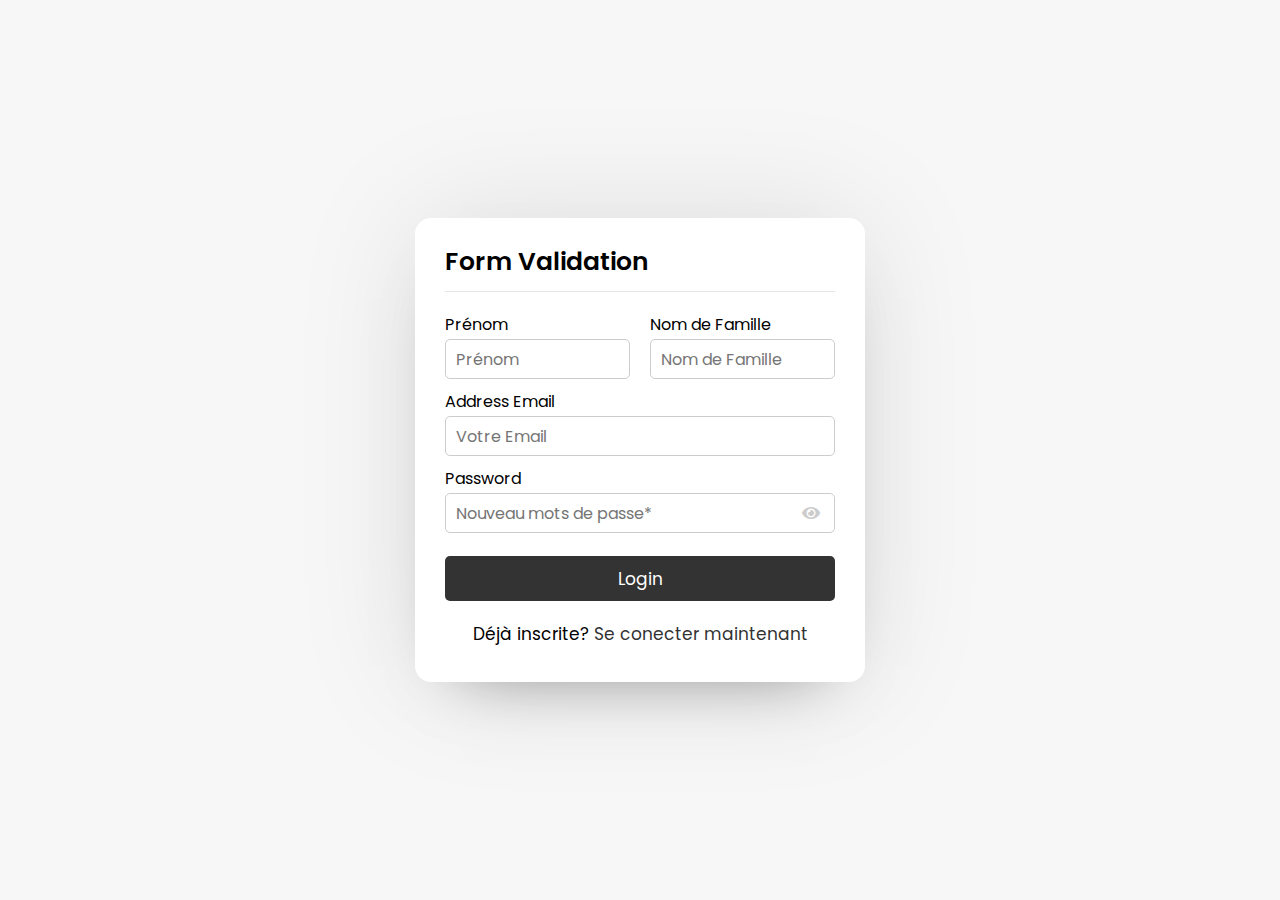
==== FormValidation/form.html @ 1e1b2046 "Close the Modal on Escape key pressed" ====
<!DOCTYPE html>
<html lang="fr">

<head>
	<meta charset="UTF-8">
	<meta name="viewport" content="width=device-width, initial-scale=1.0">
	<meta http-equiv="X-UA-Compatible" content="ie=edge">
	<title>Baro App|Jeremi</title>
	<link rel="stylesheet" type="text/css" href="style.css">
	<link rel="stylesheet" href="https://cdnjs.cloudflare.com/ajax/libs/font-awesome/5.15.2/css/all.min.css" />
</head>

<body>
	<div class="wrapper">
		<section class="form signup">
			<header>Form Validation</header>
			<form action="#">
				<div class="error-txt">Message d'erreur !</div>
				<div class="name-details">
					
					<div class="field input">
						<label>Prénom</label>
						<input type="text" placeholder="Prénom" id="firstName">
					</div>
					
					<div class="field input">
						<label>Nom de Famille</label>
						<input type="text" placeholder="Nom de Famille">
					</div>
				</div>
				
				<div class="field input">
					<label>Address Email</label>
					<input type="email" placeholder="Votre Email" class="email">
				</div>
			
				<div class="field input">
					<label>Password</label>
					<input type="password" placeholder="Nouveau mots de passe*">
					<i class="fas fa-eye"></i>
				</div>
				
				<!-- ----------------------------BOUTTON CONTINER AVEC LA DISCUSSION--------------------------------------------->
				<div class="field button">
					<input type="submit" value="Login" class="login">
				</div>
			</form>
			<!-- ----------------------------LIENS UTILS--------------------------------------------->
			<div class="link">Déjà inscrite? <a href="#">Se conecter maintenant</a></div>
		</section>
	</div>
	<script type="text/javascript" src="formValidation.js"></script>
</body>

</html>
---- FormValidation/style.css ----
@import url('https://fonts.googleapis.com/css2?family=Poppins:wght@200;300;400;500;600;700&display=swap');
*{
    margin: 0;
    padding: 0;
    box-sizing: border-box;
    text-decoration: none;
    font-family: 'Poppins', sans-serif;
}
body{
    display: flex;
    align-items: center;
    justify-content: center;
    min-height: 100vh;
    background: #f7f7f7;
}
.wrapper{
    background: #fff;
    width: 450px;
    border-radius: 16px;
    box-shadow: 0 0 128px 0 rgba(0,0,0,0.1),
                0 32px 64px -48px rgba(0,0,0,0.5);
}
/* ------ FORM CSS SIGNUP ----*/
.form {
    padding: 25px 30px;
}
.form header{
    font-size: 25px;
    font-weight: 600;
    padding-bottom: 10px;
    border-bottom: 1px solid #e6e6e6;
}
.form form{
    margin: 20px 0;
}
.form form .error-txt{
    color: #721c24;
    background: #f8d7da;
    padding: 8px 10px;
    text-align: center;
    border-radius: 5px;
    margin-bottom: 10px;
    border: 1px solid #f5c6cb;
    display: none;
}
.form form .field{
    display: flex;
    position: relative;
    flex-direction: column;
    margin-bottom: 10px;
}
.form form label{
    margin-bottom: 2px;
}
.form form .name-details{
    display: flex;
}
form .name-details .field:first-child{
    margin-right: 10px;
}
form .name-details .field:last-child{
    margin-left: 10px;
}
.form form .field input{
    outline: none;
}
.form form .input input{
    height: 40px;
    width: 100%;    
    font-size: 16px;
    padding: 0 10px;
    border: 1px solid #ccc;
    border-radius: 5px;
}
.form form .image input{
    font-size: 17px;
}
.form form .button input{
    margin-top: 13px;
    height: 45px;
    border:none;
    font-size: 17px;
    font-weight: 400;   
    background: #333;
    color: #fff;
    border-radius: 5px;
    cursor: pointer;
}
.form form .field i{
    position: absolute;
    right: 15px;
    color: #ccc;
    top: 70%;
    transform: translateY(-50%);
    cursor: pointer;
}
.form form .field i.active::before{
    color: #333;
    content: "\f070";
}
.form .link{
    text-align: center;
    margin: 10px 0;
    font-size: 17px;
}
.form .link a{
    color: #333;
}
.form .link a:hover{
    text-decoration: underline;
}



/* CSS Page User  */
.users{
    padding: 25px 30px;
}
.users header,
.users-list a{
    display: flex;
    align-items: center;
    padding-bottom: 20px;
    justify-content: space-between;
    border-bottom: 1px solid #e6e6e6;
}
.wrapper img{
    object-fit: cover;
    border-radius: 50%;
}
:is(.users, .users-list) .content{
    display: flex;
    align-items: center;
}
.users header .content img{
    height: 50px;
    width: 50px;   
}
:is(.users, .users-list) .details{
    color: #000;
    margin-left: 15px;
}
:is(.users, .users-list).details span{
    font-size: 18px;
    font-weight: 500;
}
.users header .logout{
    color: #fff;
    padding: 7px 15px;
    background: #333;
    border-radius: 5px;
}
.users .search{
    margin: 20px 0;
    display: flex;
    position: relative;
    align-items: center;
    justify-content: space-between;
}
.users .search .text{
    font-size: 18px;
}
.users .search input{
    position: absolute;
    height: 42px;
    width: calc(100% - 35px);
    border: 1px solid #ccc;
    padding: 0 13px;
    font-size: 16px;
    border-radius: 5px 0 0 5px;
    outline: none;
    opacity: 0;
    pointer-events: none;
    transition: all 0.3s ease;
}
.users .search input.active{
     opacity: 1;
    pointer-events: auto;
}
.users .search button{
    width: 47px;
    height: 42px;
    border: none;
    outline: none;
    color: #333;
    background: #fff;
    cursor: pointer;
    font-size: 17px;
    border-radius: 0 5px 5px 0;
    transition: all 0.2s ease;
}
.users .search button.active{
    color: #fff;
    background: #333;
}
.users .search button.active i::before {
    content: "\f00d";
}
.users-list{
    max-height: 350px;
    overflow-y:auto ;
}
:is(.users-list, .chat-box)::-webkit-scrollbar{
    width: 0px;
}
.users-list a{
    margin-bottom: 10px;
    page-break-after: 10px;
    padding-right: 15px;
    border-bottom-color: #f1f1f1 ;
}
.users-list a:last-child{
    border: none;
    margin-bottom: 0px;
}
.users-list a .content img{
    height: 40px;
    width: 40px;
}
.users-list a .content p{
    color: #67676a;
}
.users-list a .status-dot{
    font-size: 12px;
    color: #468669;
}
/* Nous utiliserons ce nom de classe dans le php pour montrer le satatus hors-ligne */
.users-list a .status-dot.offline{
    color: #ccc;

}



/* Chat area CSS code */
.chat-area header{
    display: flex;
    align-items: center;
    padding: 18px 30px;
}
.chat-area header .back-icon{
    font-size: 18px;
    color: #333;
}
.chat-area header img{
    height: 45px;
    width: 45px;
    margin: 0 15px;
}
.chat-area header span{
    font-size: 17px;
    font-weight: 500;
}
.chat-box {
    height: 500px;
    overflow: auto;
    background: #f7f7f7;
    padding: 10px 30px 20px 30px;
    box-shadow: inset 0 32px 32px -32px rgb(0 0 0 / 5%),
                inset 0 -32px 32px -32px rgb(0 0 0 / 5%);
}
.chat-box .chat-incoming {
    margin: 15px 0;
}
.chat-box p{
    word-wrap: break-word;
    padding: 8px 16px;
    box-shadow: inset 0 0 32px rgb(0 0 0 / 8%),
                inset 0 16px 16px -16px rgb(0 0 0 / 10%);
}
.chat-box .outgoing{
    display: flex;
}
.chat-outgoing .details{
    margin-left: auto;
    max-width: calc(100% - 130px);
}
.chat-outgoing .details p{
    background: #333;
    color:#fff; 
    border-radius: 10px 18px 0 18px;
}
.chat-box .chat-incoming{
    display: flex;
    align-items: flex-end;
}
.chat-box .chat-incoming img{
    height: 35px;
    width: 35px;
}
.chat-incoming .details{
    margin-left: 10px;
    margin-right: auto;
    max-width: calc(100% - 130px);
}
.chat-incoming .details p{
    color: #333;
    background: #F7F7F7;
    border-radius: 18px 18px 18px 0;
}
.chat-area .typing-area{
    padding: 10px 30px;
    display: flex;
    justify-content: space-between;
}
.typing-area input{
    height: 45px;
    width: calc(100% - 58px);
    font-size: 17px;
    border: 1px solid #ccc;
    padding: 0 13px;
    border-radius: 5px 0 0 5px;
    outline: none;
}
.typing-area button{
    width: 55px;
    border: none;
    outline: none;
    background: #333;
    color: #fff;
    font-size: 19px;
    cursor: pointer;
    border-radius: 0 5px 5px 0;
}
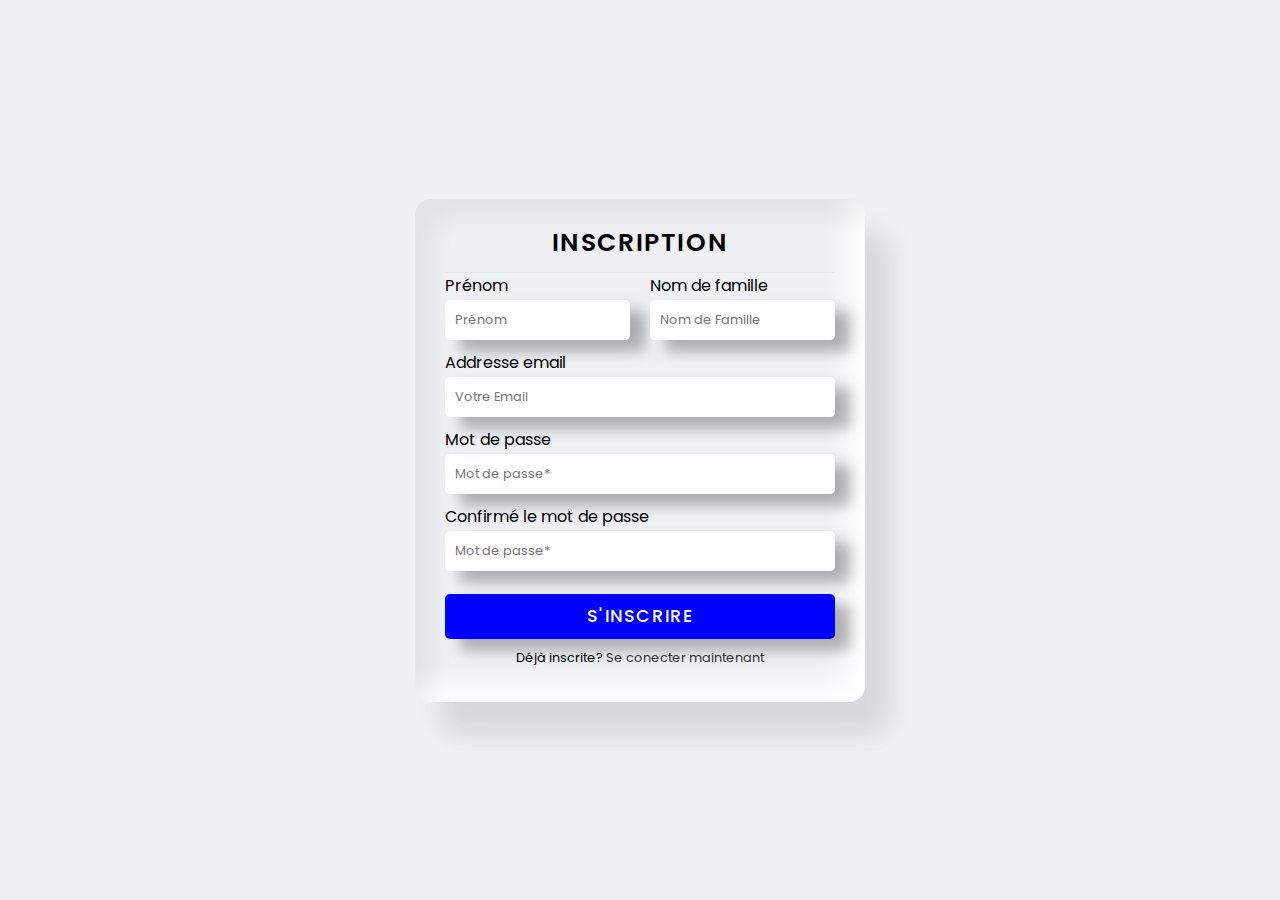
==== commit 44aaacf4: "Form validation Better UI" ====
--- a/FormValidation/form.html
+++ b/FormValidation/form.html
@@ -5,44 +5,46 @@
 	<meta charset="UTF-8">
 	<meta name="viewport" content="width=device-width, initial-scale=1.0">
 	<meta http-equiv="X-UA-Compatible" content="ie=edge">
-	<title>Baro App|Jeremi</title>
+	<title>Form|Validation</title>
 	<link rel="stylesheet" type="text/css" href="style.css">
 	<link rel="stylesheet" href="https://cdnjs.cloudflare.com/ajax/libs/font-awesome/5.15.2/css/all.min.css" />
 </head>
 
 <body>
 	<div class="wrapper">
-		<section class="form signup">
-			<header>Form Validation</header>
-			<form action="#">
-				<div class="error-txt">Message d'erreur !</div>
+		<section class="form">
+			<header>Inscription</header>
+			<form>
 				<div class="name-details">
-					
+
 					<div class="field input">
 						<label>Prénom</label>
-						<input type="text" placeholder="Prénom" id="firstName">
+						<input type="text" placeholder="Prénom" class="firstName">
 					</div>
-					
+
 					<div class="field input">
-						<label>Nom de Famille</label>
+						<label>Nom de famille</label>
 						<input type="text" placeholder="Nom de Famille">
 					</div>
 				</div>
-				
+
 				<div class="field input">
-					<label>Address Email</label>
+					<label>Addresse email</label>
 					<input type="email" placeholder="Votre Email" class="email">
 				</div>
-			
+
 				<div class="field input">
-					<label>Password</label>
-					<input type="password" placeholder="Nouveau mots de passe*">
-					<i class="fas fa-eye"></i>
+					<label>Mot de passe</label>
+					<input type="password" placeholder="Mot de passe*">
 				</div>
-				
-				<!-- ----------------------------BOUTTON CONTINER AVEC LA DISCUSSION--------------------------------------------->
+
+				<div class="field input">
+					<label>Confirmé le mot de passe</label>
+					<input type="password" placeholder="Mot de passe*">
+				</div>
+
 				<div class="field button">
-					<input type="submit" value="Login" class="login">
+					<input type="submit" value="S'inscrire" class="login">
 				</div>
 			</form>
 			<!-- ----------------------------LIENS UTILS--------------------------------------------->
--- a/FormValidation/style.css
+++ b/FormValidation/style.css
@@ -1,324 +1,120 @@
 @import url('https://fonts.googleapis.com/css2?family=Poppins:wght@200;300;400;500;600;700&display=swap');
-*{
+
+* {
     margin: 0;
     padding: 0;
     box-sizing: border-box;
     text-decoration: none;
     font-family: 'Poppins', sans-serif;
 }
-body{
+
+body {
     display: flex;
     align-items: center;
     justify-content: center;
     min-height: 100vh;
-    background: #f7f7f7;
+    background: #eff0f4;
 }
-.wrapper{
-    background: #fff;
+
+.wrapper {
     width: 450px;
     border-radius: 16px;
-    box-shadow: 0 0 128px 0 rgba(0,0,0,0.1),
-                0 32px 64px -48px rgba(0,0,0,0.5);
+    box-shadow: inset 20px 20px 20px rgba(0, 0, 0, 0.05),
+        25px 35px 20px rgba(0, 0, 0, 0.05),
+        25px 30px 30px rgba(0, 0, 0, 0.05),
+        inset -20px -20px 25px rgba(255, 255, 255, 0.9);
+    transition: 0.5s;
 }
+
 /* ------ FORM CSS SIGNUP ----*/
 .form {
     padding: 25px 30px;
 }
-.form header{
+
+.form header {
+    text-align: center;
     font-size: 25px;
     font-weight: 600;
+    text-transform: uppercase;
+    letter-spacing: 0.1rem;
     padding-bottom: 10px;
     border-bottom: 1px solid #e6e6e6;
 }
-.form form{
-    margin: 20px 0;
-}
-.form form .error-txt{
-    color: #721c24;
-    background: #f8d7da;
-    padding: 8px 10px;
-    text-align: center;
-    border-radius: 5px;
-    margin-bottom: 10px;
-    border: 1px solid #f5c6cb;
-    display: none;
-}
-.form form .field{
+
+.form .field {
     display: flex;
     position: relative;
     flex-direction: column;
     margin-bottom: 10px;
 }
-.form form label{
+
+.name-details .field {
+    width: 100%;
+}
+
+.form form label {
     margin-bottom: 2px;
 }
-.form form .name-details{
+
+.form form .name-details {
     display: flex;
 }
-form .name-details .field:first-child{
+
+form .name-details .field:first-child {
     margin-right: 10px;
 }
-form .name-details .field:last-child{
+
+form .name-details .field:last-child {
     margin-left: 10px;
 }
-.form form .field input{
+
+.form form .input input {
+    height: 40px;
+    width: 100%;
+    font-size: .8rem;
+    padding: 0 10px;
+    border: none;
     outline: none;
-}
-.form form .input input{
-    height: 40px;
-    width: 100%;    
-    font-size: 16px;
-    padding: 0 10px;
-    border: 1px solid #ccc;
     border-radius: 5px;
 }
-.form form .image input{
-    font-size: 17px;
+
+.form .field input {
+    border-radius: 50%;
+    box-shadow: inset 2px 5px 10px rgba(0, 0, 0, 0.01),
+        inset -2px -5px 10px rgba(255, 255, 255, 1),
+        15px 15px 10px rgba(0, 0, 0, 0.05),
+        15px 10px 15px rgba(0, 0, 0, 0.25);
 }
-.form form .button input{
+
+.form .button input {
+    background: blue;
+    box-shadow: inset 2px 5px 10px rgba(0, 0, 0, 0.01),
+        15px 15px 10px rgba(0, 0, 0, 0.05),
+        15px 10px 15px rgba(0, 0, 0, 0.25);
+    color: #fff;
+    text-transform: uppercase;
+    cursor: pointer;
+    font-weight: 500;
+    letter-spacing: 0.1rem;
     margin-top: 13px;
     height: 45px;
-    border:none;
-    font-size: 17px;
-    font-weight: 400;   
-    background: #333;
-    color: #fff;
+    border: none;
+    font-size: 1.1rem;
     border-radius: 5px;
-    cursor: pointer;
-}
-.form form .field i{
-    position: absolute;
-    right: 15px;
-    color: #ccc;
-    top: 70%;
-    transform: translateY(-50%);
-    cursor: pointer;
-}
-.form form .field i.active::before{
-    color: #333;
-    content: "\f070";
-}
-.form .link{
-    text-align: center;
-    margin: 10px 0;
-    font-size: 17px;
-}
-.form .link a{
-    color: #333;
-}
-.form .link a:hover{
-    text-decoration: underline;
 }
 
 
-
-/* CSS Page User  */
-.users{
-    padding: 25px 30px;
-}
-.users header,
-.users-list a{
-    display: flex;
-    align-items: center;
-    padding-bottom: 20px;
-    justify-content: space-between;
-    border-bottom: 1px solid #e6e6e6;
-}
-.wrapper img{
-    object-fit: cover;
-    border-radius: 50%;
-}
-:is(.users, .users-list) .content{
-    display: flex;
-    align-items: center;
-}
-.users header .content img{
-    height: 50px;
-    width: 50px;   
-}
-:is(.users, .users-list) .details{
-    color: #000;
-    margin-left: 15px;
-}
-:is(.users, .users-list).details span{
-    font-size: 18px;
-    font-weight: 500;
-}
-.users header .logout{
-    color: #fff;
-    padding: 7px 15px;
-    background: #333;
-    border-radius: 5px;
-}
-.users .search{
-    margin: 20px 0;
-    display: flex;
-    position: relative;
-    align-items: center;
-    justify-content: space-between;
-}
-.users .search .text{
-    font-size: 18px;
-}
-.users .search input{
-    position: absolute;
-    height: 42px;
-    width: calc(100% - 35px);
-    border: 1px solid #ccc;
-    padding: 0 13px;
-    font-size: 16px;
-    border-radius: 5px 0 0 5px;
-    outline: none;
-    opacity: 0;
-    pointer-events: none;
-    transition: all 0.3s ease;
-}
-.users .search input.active{
-     opacity: 1;
-    pointer-events: auto;
-}
-.users .search button{
-    width: 47px;
-    height: 42px;
-    border: none;
-    outline: none;
-    color: #333;
-    background: #fff;
-    cursor: pointer;
-    font-size: 17px;
-    border-radius: 0 5px 5px 0;
-    transition: all 0.2s ease;
-}
-.users .search button.active{
-    color: #fff;
-    background: #333;
-}
-.users .search button.active i::before {
-    content: "\f00d";
-}
-.users-list{
-    max-height: 350px;
-    overflow-y:auto ;
-}
-:is(.users-list, .chat-box)::-webkit-scrollbar{
-    width: 0px;
-}
-.users-list a{
-    margin-bottom: 10px;
-    page-break-after: 10px;
-    padding-right: 15px;
-    border-bottom-color: #f1f1f1 ;
-}
-.users-list a:last-child{
-    border: none;
-    margin-bottom: 0px;
-}
-.users-list a .content img{
-    height: 40px;
-    width: 40px;
-}
-.users-list a .content p{
-    color: #67676a;
-}
-.users-list a .status-dot{
-    font-size: 12px;
-    color: #468669;
-}
-/* Nous utiliserons ce nom de classe dans le php pour montrer le satatus hors-ligne */
-.users-list a .status-dot.offline{
-    color: #ccc;
-
+.form .link {
+    text-align: center;
+    margin: 10px 0;
+    font-size: .8rem;
 }
 
-
-
-/* Chat area CSS code */
-.chat-area header{
-    display: flex;
-    align-items: center;
-    padding: 18px 30px;
-}
-.chat-area header .back-icon{
-    font-size: 18px;
+.form .link a {
     color: #333;
 }
-.chat-area header img{
-    height: 45px;
-    width: 45px;
-    margin: 0 15px;
-}
-.chat-area header span{
-    font-size: 17px;
-    font-weight: 500;
-}
-.chat-box {
-    height: 500px;
-    overflow: auto;
-    background: #f7f7f7;
-    padding: 10px 30px 20px 30px;
-    box-shadow: inset 0 32px 32px -32px rgb(0 0 0 / 5%),
-                inset 0 -32px 32px -32px rgb(0 0 0 / 5%);
-}
-.chat-box .chat-incoming {
-    margin: 15px 0;
-}
-.chat-box p{
-    word-wrap: break-word;
-    padding: 8px 16px;
-    box-shadow: inset 0 0 32px rgb(0 0 0 / 8%),
-                inset 0 16px 16px -16px rgb(0 0 0 / 10%);
-}
-.chat-box .outgoing{
-    display: flex;
-}
-.chat-outgoing .details{
-    margin-left: auto;
-    max-width: calc(100% - 130px);
-}
-.chat-outgoing .details p{
-    background: #333;
-    color:#fff; 
-    border-radius: 10px 18px 0 18px;
-}
-.chat-box .chat-incoming{
-    display: flex;
-    align-items: flex-end;
-}
-.chat-box .chat-incoming img{
-    height: 35px;
-    width: 35px;
-}
-.chat-incoming .details{
-    margin-left: 10px;
-    margin-right: auto;
-    max-width: calc(100% - 130px);
-}
-.chat-incoming .details p{
-    color: #333;
-    background: #F7F7F7;
-    border-radius: 18px 18px 18px 0;
-}
-.chat-area .typing-area{
-    padding: 10px 30px;
-    display: flex;
-    justify-content: space-between;
-}
-.typing-area input{
-    height: 45px;
-    width: calc(100% - 58px);
-    font-size: 17px;
-    border: 1px solid #ccc;
-    padding: 0 13px;
-    border-radius: 5px 0 0 5px;
-    outline: none;
-}
-.typing-area button{
-    width: 55px;
-    border: none;
-    outline: none;
-    background: #333;
-    color: #fff;
-    font-size: 19px;
-    cursor: pointer;
-    border-radius: 0 5px 5px 0;
+
+.form .link a:hover {
+    text-decoration: underline;
+    color: blue;
 }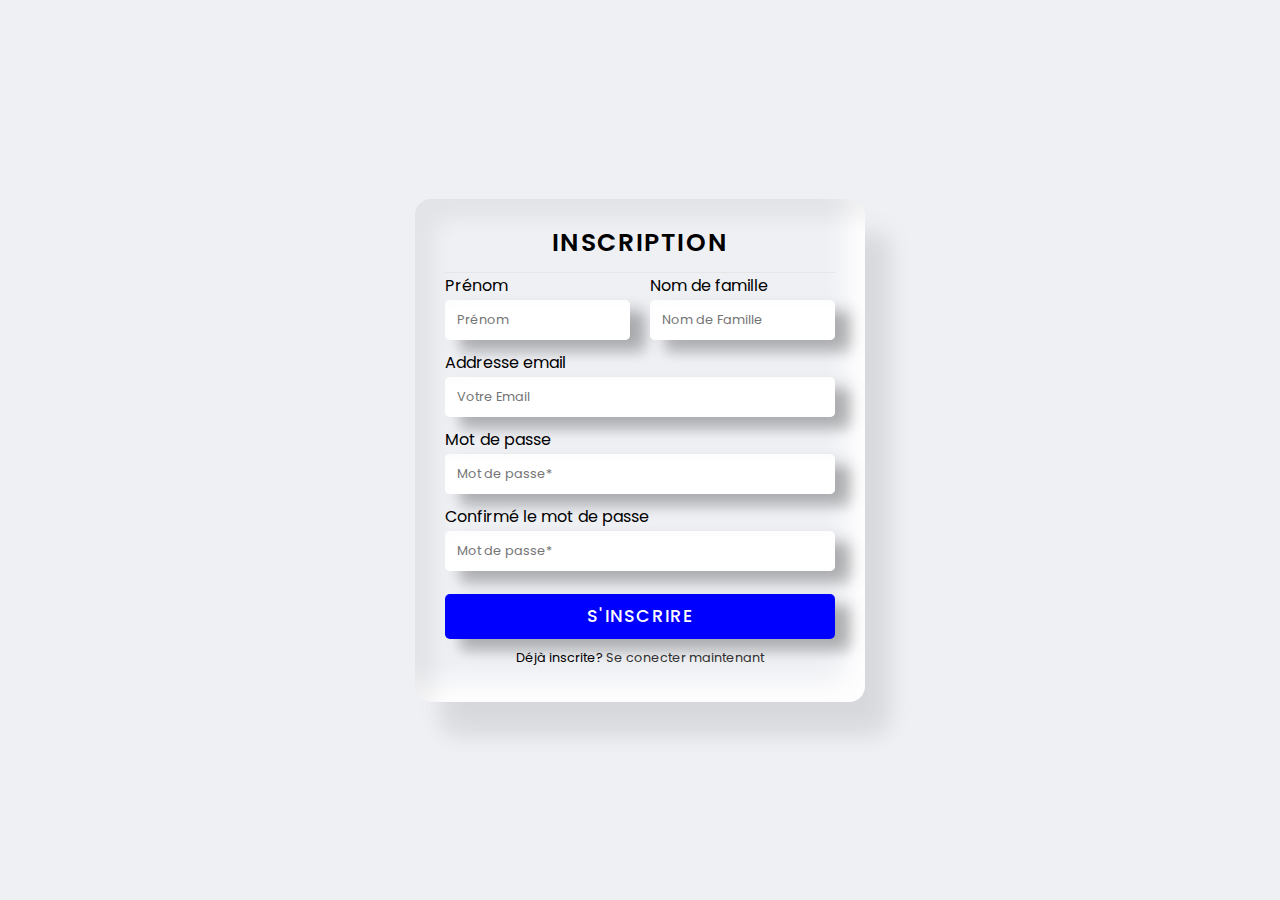
==== commit 34c4c2a4: "SET BORDER RED" ====
--- a/FormValidation/form.html
+++ b/FormValidation/form.html
@@ -24,23 +24,23 @@
 
 					<div class="field input">
 						<label>Nom de famille</label>
-						<input type="text" placeholder="Nom de Famille">
+						<input type="text" placeholder="Nom de Famille" class="lastName">
 					</div>
 				</div>
 
 				<div class="field input">
 					<label>Addresse email</label>
-					<input type="email" placeholder="Votre Email" class="email">
+					<input type="email" placeholder="Votre Email" class="email" required>
 				</div>
 
 				<div class="field input">
 					<label>Mot de passe</label>
-					<input type="password" placeholder="Mot de passe*">
+					<input type="password" placeholder="Mot de passe*"  class="password">
 				</div>
 
 				<div class="field input">
 					<label>Confirmé le mot de passe</label>
-					<input type="password" placeholder="Mot de passe*">
+					<input type="password" placeholder="Mot de passe*" class="passwordConfirm">
 				</div>
 
 				<div class="field button">
--- a/FormValidation/style.css
+++ b/FormValidation/style.css
@@ -72,7 +72,7 @@
     height: 40px;
     width: 100%;
     font-size: .8rem;
-    padding: 0 10px;
+    padding: 0 12px;
     border: none;
     outline: none;
     border-radius: 5px;
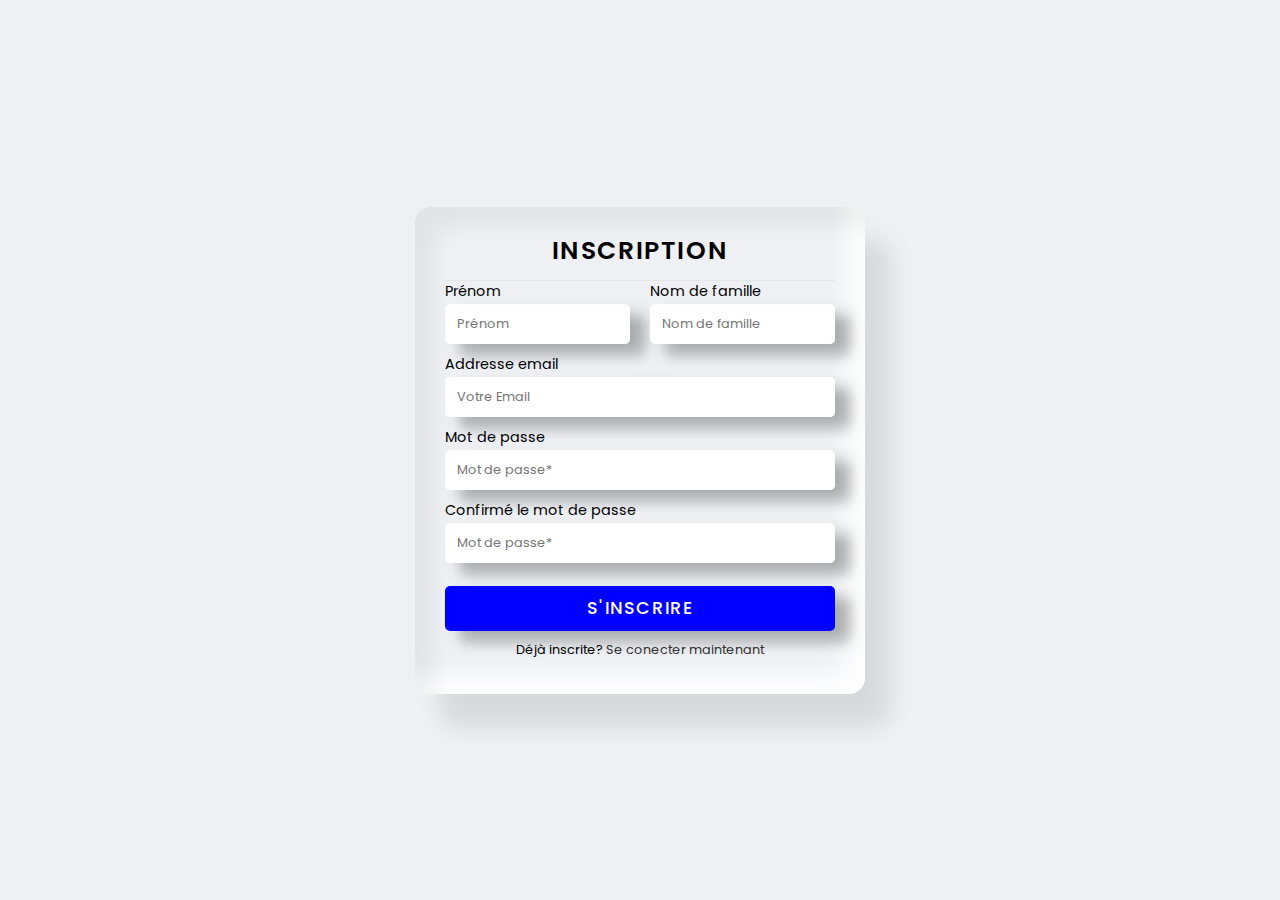
==== commit 232d9e98: "FORM VALIDATION OKAY" ====
--- a/FormValidation/form.html
+++ b/FormValidation/form.html
@@ -20,27 +20,32 @@
 					<div class="field input">
 						<label>Prénom</label>
 						<input type="text" placeholder="Prénom" class="firstName">
+						<span class="errorFistName"></span>
 					</div>
 
 					<div class="field input">
 						<label>Nom de famille</label>
-						<input type="text" placeholder="Nom de Famille" class="lastName">
+						<input type="text" placeholder="Nom de famille" class="lastName">
+						<span class="errorLastName"></span>
 					</div>
 				</div>
 
 				<div class="field input">
 					<label>Addresse email</label>
 					<input type="email" placeholder="Votre Email" class="email" required>
+					<span class="errorEmail"></span>
 				</div>
 
 				<div class="field input">
 					<label>Mot de passe</label>
-					<input type="password" placeholder="Mot de passe*"  class="password">
+					<input type="password" placeholder="Mot de passe*" class="password">
+					<span class="errorPassword"></span>
 				</div>
 
 				<div class="field input">
 					<label>Confirmé le mot de passe</label>
 					<input type="password" placeholder="Mot de passe*" class="passwordConfirm">
+					<span class="errorPasswordConfirm"></span>
 				</div>
 
 				<div class="field button">
--- a/FormValidation/style.css
+++ b/FormValidation/style.css
@@ -54,6 +54,7 @@
 
 .form form label {
     margin-bottom: 2px;
+    font-size: .9rem;
 }
 
 .form form .name-details {
@@ -117,4 +118,16 @@
 .form .link a:hover {
     text-decoration: underline;
     color: blue;
+}
+
+/* *** ERROR MESSAGE ***** * */
+.errorFistName,
+.errorLastName,
+.errorEmail,
+.errorPassword,
+.errorPasswordConfirm {
+    font-size: .7rem;
+    color: red;
+    padding-left: 4px;
+    display: none;
 }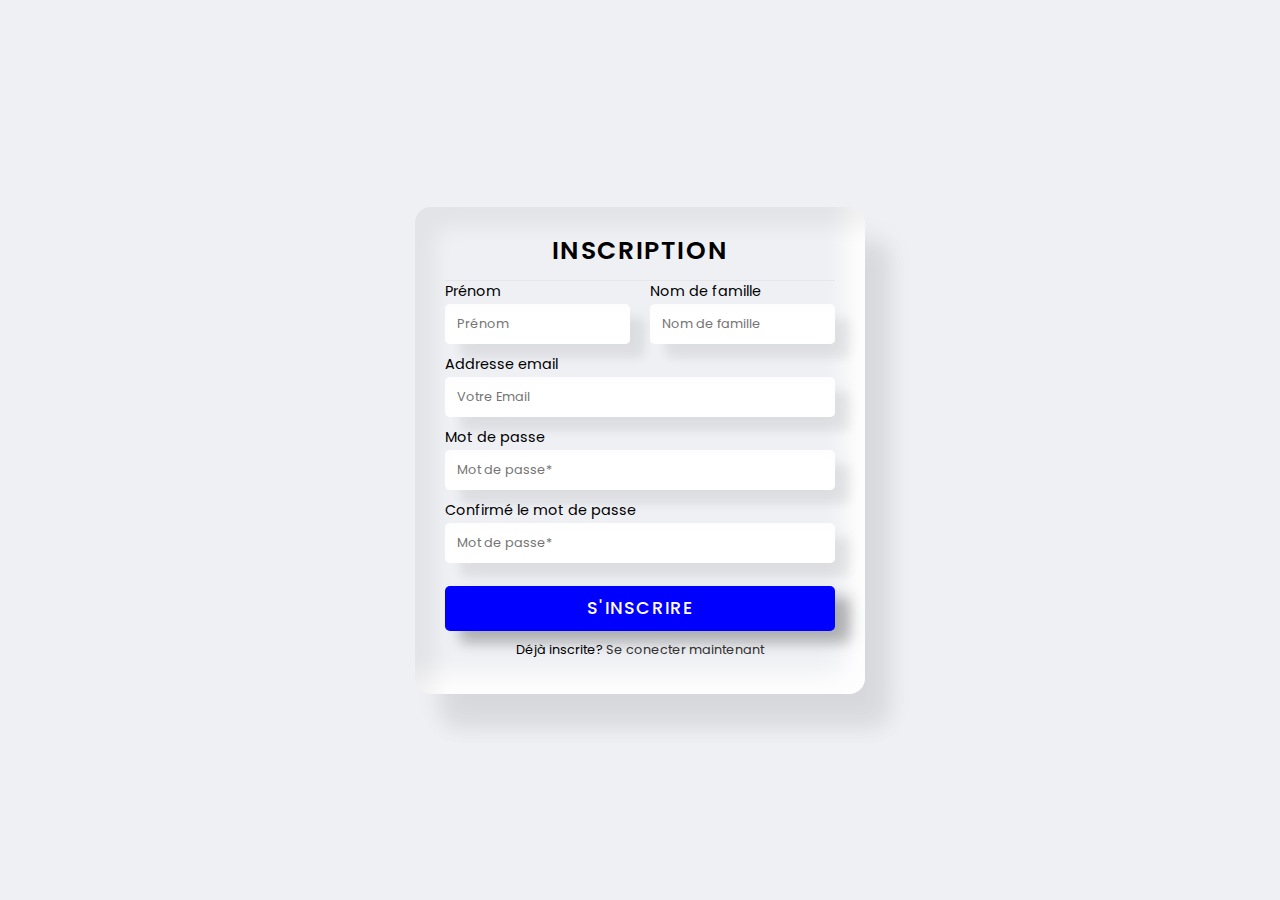
==== commit aae8c573: "FORM VALIDATION FINISH" ====
--- a/FormValidation/form.html
+++ b/FormValidation/form.html
@@ -5,6 +5,7 @@
 	<meta charset="UTF-8">
 	<meta name="viewport" content="width=device-width, initial-scale=1.0">
 	<meta http-equiv="X-UA-Compatible" content="ie=edge">
+	<link rel="stylesheet" href="https://cdn.jsdelivr.net/npm/bootstrap-icons@1.10.4/font/bootstrap-icons.css">
 	<title>Form|Validation</title>
 	<link rel="stylesheet" type="text/css" href="style.css">
 	<link rel="stylesheet" href="https://cdnjs.cloudflare.com/ajax/libs/font-awesome/5.15.2/css/all.min.css" />
@@ -15,8 +16,8 @@
 		<section class="form">
 			<header>Inscription</header>
 			<form>
+				<p class="successMessage">Inscrit avec success !</p>
 				<div class="name-details">
-
 					<div class="field input">
 						<label>Prénom</label>
 						<input type="text" placeholder="Prénom" class="firstName">
--- a/FormValidation/style.css
+++ b/FormValidation/style.css
@@ -84,8 +84,9 @@
     box-shadow: inset 2px 5px 10px rgba(0, 0, 0, 0.01),
         inset -2px -5px 10px rgba(255, 255, 255, 1),
         15px 15px 10px rgba(0, 0, 0, 0.05),
-        15px 10px 15px rgba(0, 0, 0, 0.25);
+        15px 10px 15px rgba(0, 0, 0, 0.03);
 }
+
 
 .form .button input {
     background: blue;
@@ -127,7 +128,19 @@
 .errorPassword,
 .errorPasswordConfirm {
     font-size: .7rem;
+    padding-left: 4px;
     color: red;
-    padding-left: 4px;
+    display: none;
+}
+
+.successMessage {
+    background: #37BA74;
+    padding: 5px 0;
+    text-align: center;
+    color: #fff;
+    font-size: .8rem;
+    border-radius: 3px;
+    margin-bottom: 13px;
+    text-transform: uppercase;
     display: none;
 }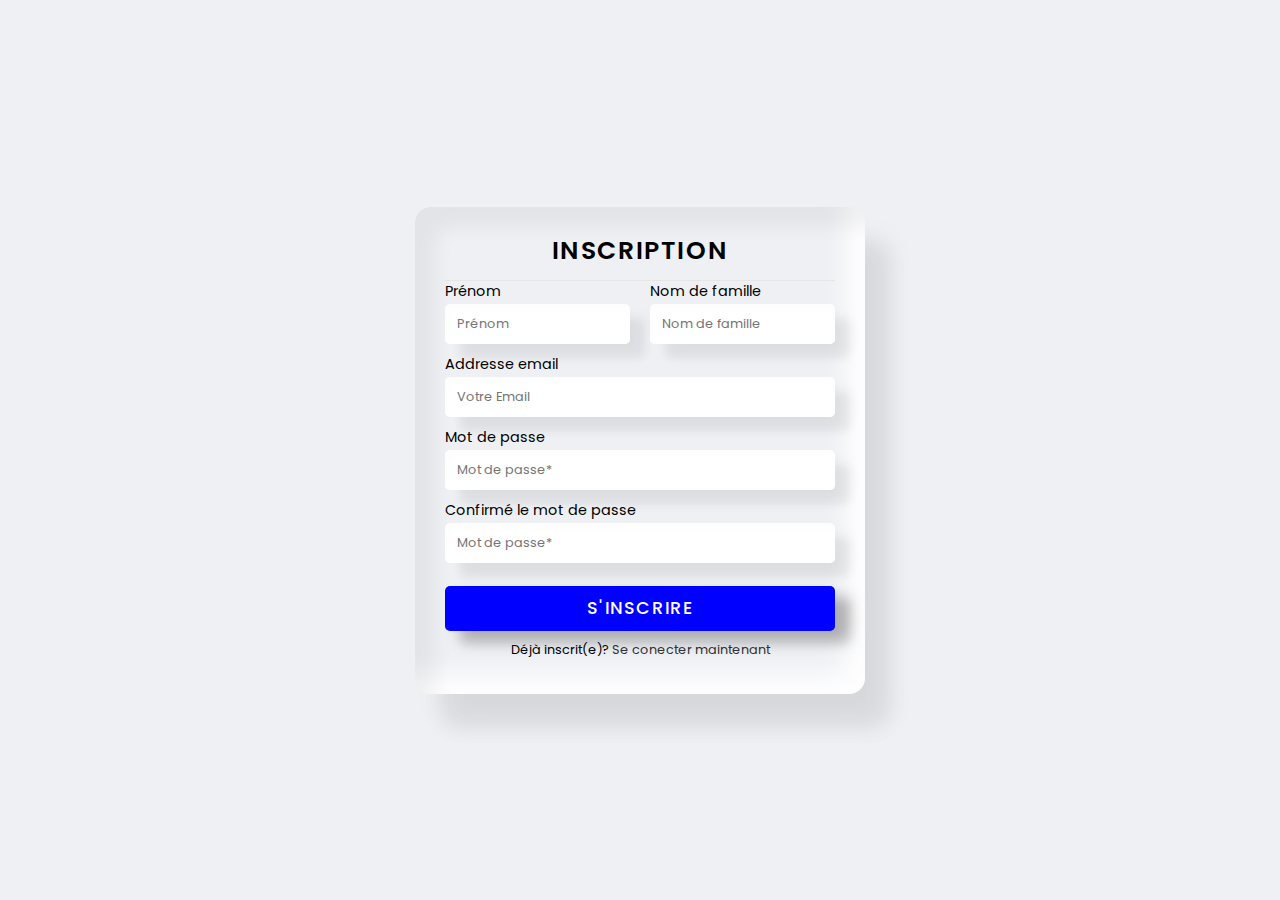
==== commit bacc5c87: "Scrolling to section--1 OKAY" ====
--- a/FormValidation/form.html
+++ b/FormValidation/form.html
@@ -54,7 +54,7 @@
 				</div>
 			</form>
 			<!-- ----------------------------LIENS UTILS--------------------------------------------->
-			<div class="link">Déjà inscrite? <a href="#">Se conecter maintenant</a></div>
+			<div class="link">Déjà inscrit(e)? <a href="#">Se conecter maintenant</a></div>
 		</section>
 	</div>
 	<script type="text/javascript" src="formValidation.js"></script>
